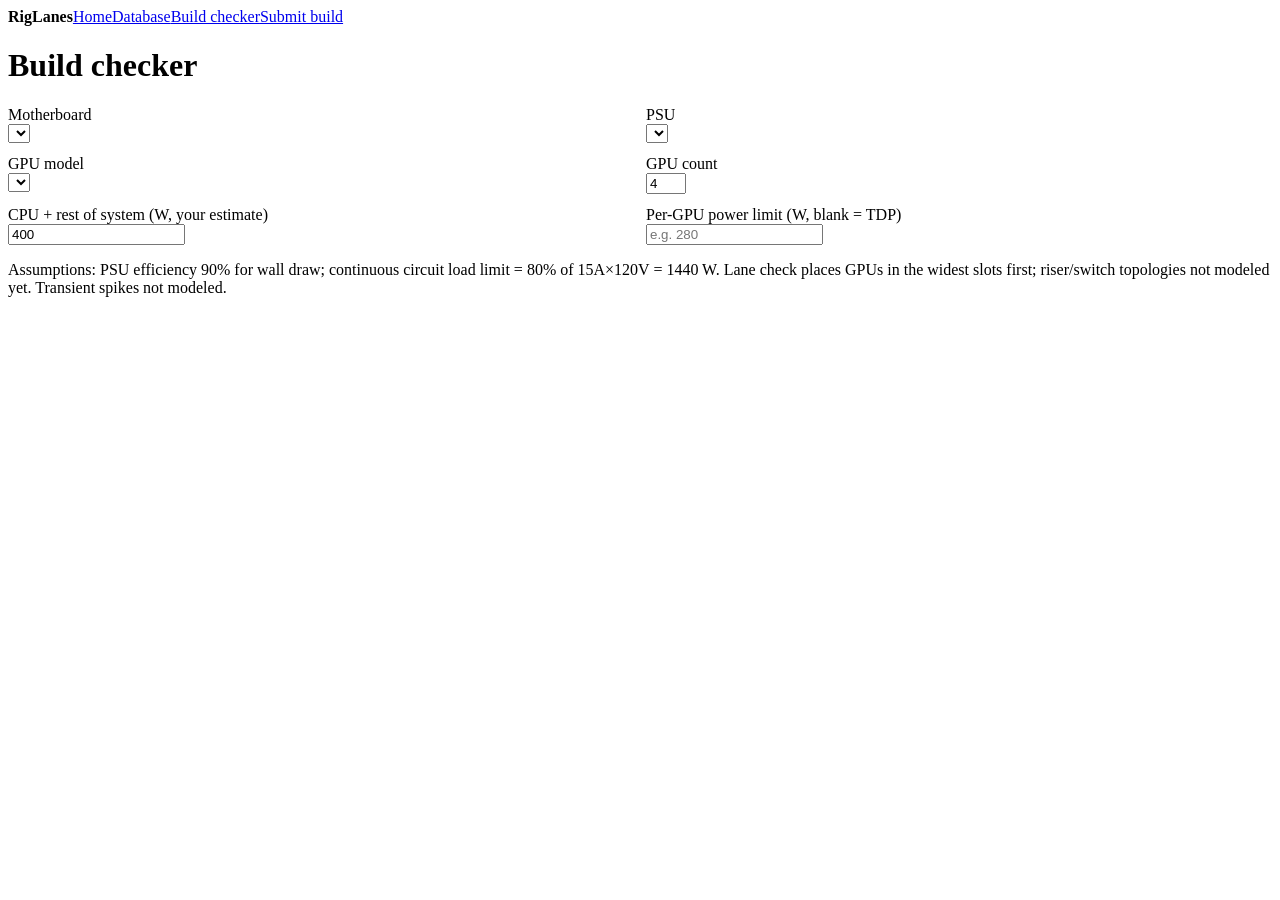
==== checker.html @ 4cade734 "Add RigLanes pages" ====
<!doctype html><html><head><meta charset=utf-8><title>RigLanes · Build checker</title><link rel=stylesheet href=style.css></head><body><nav><b>RigLanes</b><a href="index.html">Home</a><a href="db.html">Database</a><a href="checker.html">Build checker</a><a href="submit.html">Submit build</a></nav><main>
<h1>Build checker</h1><div class=card style="display:grid;grid-template-columns:1fr 1fr;gap:12px">
<label>Motherboard<br><select id=mb></select></label><label>PSU<br><select id=psu></select></label>
<label>GPU model<br><select id=gpu></select></label><label>GPU count<br><input id=n type=number min=1 max=8 value=4></label>
<label>CPU + rest of system (W, your estimate)<br><input id=sys type=number value=400></label><label>Per-GPU power limit (W, blank = TDP)<br><input id=pl type=number placeholder="e.g. 280"></label></div>
<div class=card id=out></div><p class=muted>Assumptions: PSU efficiency 90% for wall draw; continuous circuit load limit = 80% of 15A×120V = 1440 W. Lane check places GPUs in the widest slots first; riser/switch topologies not modeled yet. Transient spikes not modeled.</p></main>
<script src=data/parts.js></script><script>
const $=id=>document.getElementById(id),by=c=>PARTS.filter(p=>p.category==c);
[['mb','motherboard'],['psu','psu'],['gpu','gpu']].forEach(([i,c])=>$(i).innerHTML=by(c).map(p=>'<option value='+p.id+'>'+p.manufacturer+' '+p.name+'</option>').join(''));
function run(){const mb=PARTS.find(p=>p.id==$('mb').value),psu=PARTS.find(p=>p.id==$('psu').value),g=PARTS.find(p=>p.id==$('gpu').value),n=+$('n').value;
 const o=[],cls=(c,t)=>o.push('<p class="'+c+'">'+t+'</p>');
 const slots=[...mb.slots].sort((a,b)=>b.lanes-a.lanes||b.gen-a.gen);
 cls('','<b>Lanes</b>');
 for(let i=0;i<n;i++){const s=slots[i];if(!s)cls('bad','GPU '+(i+1)+': no slot available. Needs bifurcation riser, MCIO/SlimSAS adapter or PCIe switch.');
  else cls(s.lanes>=16?'ok':s.lanes>=8?'warn':'bad','GPU '+(i+1)+' → '+s.label+': Gen'+s.gen+' x'+s.lanes+(s.lanes>=16?'':s.lanes>=8?' (OK for inference; some tensor-parallel all-reduce penalty)':' (lane shortfall: x4 or less)'));}
 const per=(+$('pl').value||g.tdp_w);if(!per){$('out').innerHTML='<p class=warn>'+g.name+' has no verified TDP. Enter a per-GPU power limit.</p>';return;}const gw=per*n,dc=gw+ +$('sys').value,head=psu.wattage-dc,wall=dc/0.9,amps=wall/120;
 cls('','<b>Power</b>');cls(head<0?'bad':head<psu.wattage*0.2?'warn':'ok','DC load ≈ '+dc+' W ('+gw+' W GPUs) on '+psu.wattage+' W PSU → headroom '+head+' W ('+Math.round(head/psu.wattage*100)+'%)');
 cls(psu.input_voltage?'muted':'warn','PSU input: '+(psu.input_voltage||'unverified. Confirm 120V support and 120V wattage rating before relying on this.'));
 cls(wall>1800?'bad':wall>1440?'warn':'ok','Wall draw ≈ '+Math.round(wall)+' W ≈ '+amps.toFixed(1)+' A @120V. 15A circuit: '+(wall>1800?'over breaker rating':wall>1440?'over 80% continuous limit (12 A)':'within 80% continuous limit'));
 cls('muted','PSU GPU connectors: '+(psu.pcie_8pin??'?')+'× 8-pin, '+(psu.pcie_12v_2x6??'?')+'× 12V-2x6. Check these against what your card needs.');
 $('out').innerHTML=o.join('');}
document.querySelectorAll('select,input').forEach(e=>e.oninput=run);$('mb').value='huananzhi-h12d-8d';$('psu').value='corsair-ax1600i';run();</script></body></html>
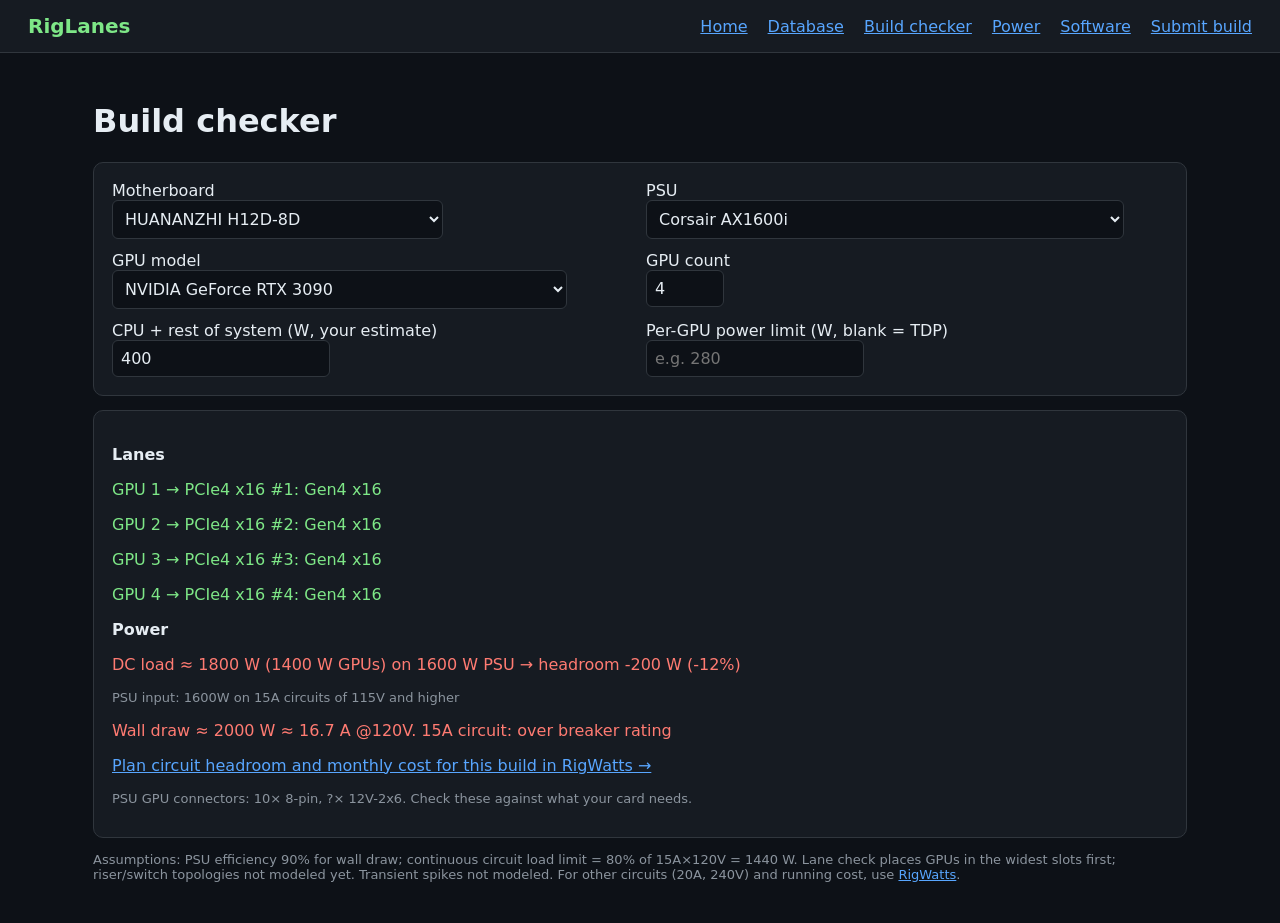
==== commit 087e3f7d: "Add power.html and software.html, nav links, checker integration" ====
--- a/checker.html
+++ b/checker.html
@@ -1,9 +1,9 @@
-<!doctype html><html><head><meta charset=utf-8><title>RigLanes · Build checker</title><link rel=stylesheet href=style.css></head><body><nav><b>RigLanes</b><a href="index.html">Home</a><a href="db.html">Database</a><a href="checker.html">Build checker</a><a href="submit.html">Submit build</a></nav><main>
+<!doctype html><html><head><meta charset=utf-8><title>RigLanes · Build checker</title><link rel=stylesheet href=style.css></head><body><nav><b>RigLanes</b><a href="index.html">Home</a><a href="db.html">Database</a><a href="checker.html">Build checker</a><a href="power.html">Power</a><a href="software.html">Software</a><a href="submit.html">Submit build</a></nav><main>
 <h1>Build checker</h1><div class=card style="display:grid;grid-template-columns:1fr 1fr;gap:12px">
 <label>Motherboard<br><select id=mb></select></label><label>PSU<br><select id=psu></select></label>
 <label>GPU model<br><select id=gpu></select></label><label>GPU count<br><input id=n type=number min=1 max=8 value=4></label>
 <label>CPU + rest of system (W, your estimate)<br><input id=sys type=number value=400></label><label>Per-GPU power limit (W, blank = TDP)<br><input id=pl type=number placeholder="e.g. 280"></label></div>
-<div class=card id=out></div><p class=muted>Assumptions: PSU efficiency 90% for wall draw; continuous circuit load limit = 80% of 15A×120V = 1440 W. Lane check places GPUs in the widest slots first; riser/switch topologies not modeled yet. Transient spikes not modeled.</p></main>
+<div class=card id=out></div><p class=muted>Assumptions: PSU efficiency 90% for wall draw; continuous circuit load limit = 80% of 15A×120V = 1440 W. Lane check places GPUs in the widest slots first; riser/switch topologies not modeled yet. Transient spikes not modeled. For other circuits (20A, 240V) and running cost, use <a href=power.html>RigWatts</a>.</p></main>
 <script src=data/parts.js></script><script>
 const $=id=>document.getElementById(id),by=c=>PARTS.filter(p=>p.category==c);
 [['mb','motherboard'],['psu','psu'],['gpu','gpu']].forEach(([i,c])=>$(i).innerHTML=by(c).map(p=>'<option value='+p.id+'>'+p.manufacturer+' '+p.name+'</option>').join(''));
@@ -17,6 +17,7 @@
  cls('','<b>Power</b>');cls(head<0?'bad':head<psu.wattage*0.2?'warn':'ok','DC load ≈ '+dc+' W ('+gw+' W GPUs) on '+psu.wattage+' W PSU → headroom '+head+' W ('+Math.round(head/psu.wattage*100)+'%)');
  cls(psu.input_voltage?'muted':'warn','PSU input: '+(psu.input_voltage||'unverified. Confirm 120V support and 120V wattage rating before relying on this.'));
  cls(wall>1800?'bad':wall>1440?'warn':'ok','Wall draw ≈ '+Math.round(wall)+' W ≈ '+amps.toFixed(1)+' A @120V. 15A circuit: '+(wall>1800?'over breaker rating':wall>1440?'over 80% continuous limit (12 A)':'within 80% continuous limit'));
+ cls('','<a href="power.html?w='+Math.round(wall)+'">Plan circuit headroom and monthly cost for this build in RigWatts →</a>');
  cls('muted','PSU GPU connectors: '+(psu.pcie_8pin??'?')+'× 8-pin, '+(psu.pcie_12v_2x6??'?')+'× 12V-2x6. Check these against what your card needs.');
  $('out').innerHTML=o.join('');}
 document.querySelectorAll('select,input').forEach(e=>e.oninput=run);$('mb').value='huananzhi-h12d-8d';$('psu').value='corsair-ax1600i';run();</script></body></html>
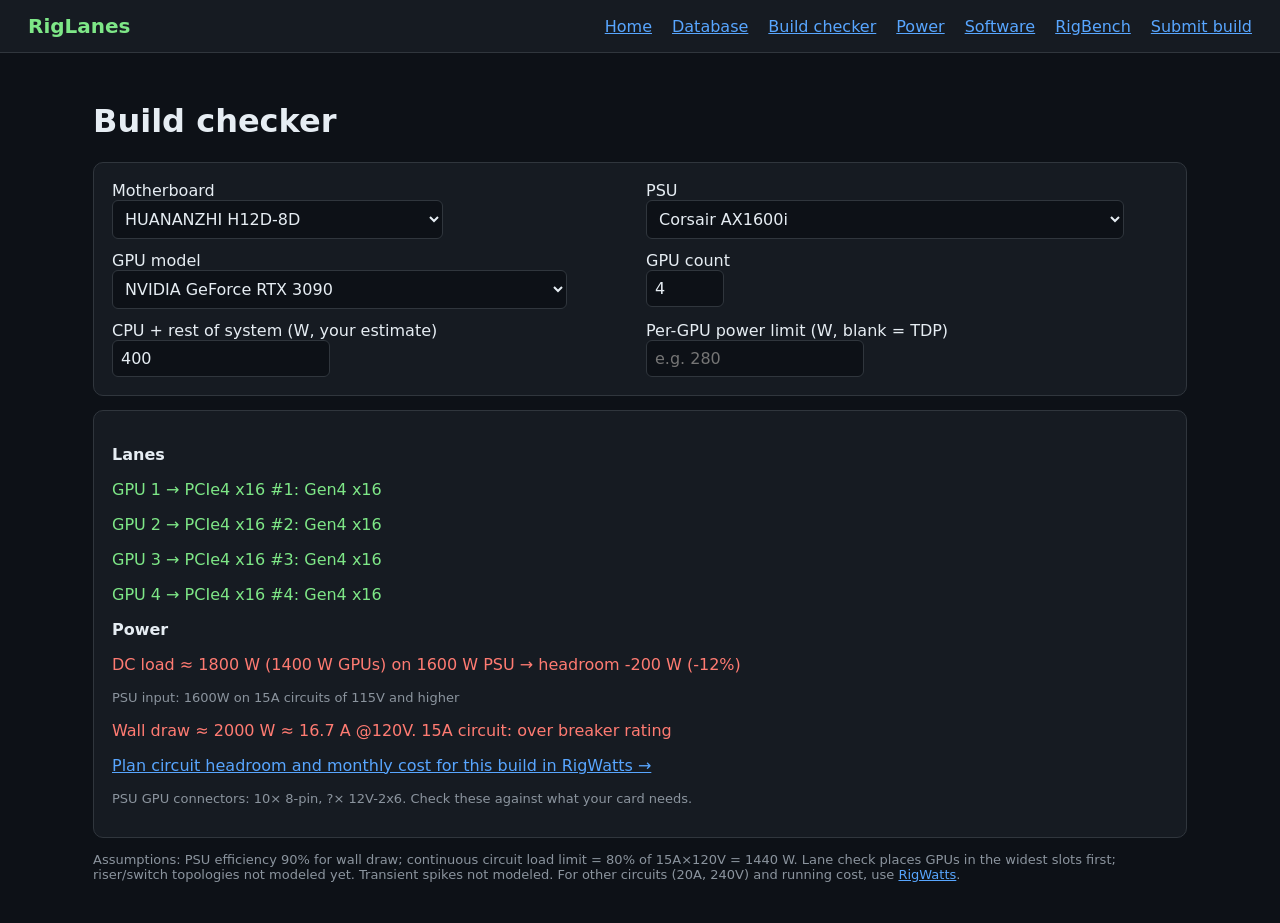
==== commit 229d25fc: "RigBench: catalog page, parts/queue data, test script, docs" ====
--- a/checker.html
+++ b/checker.html
@@ -1,4 +1,4 @@
-<!doctype html><html><head><meta charset=utf-8><title>RigLanes · Build checker</title><link rel=stylesheet href=style.css></head><body><nav><b>RigLanes</b><a href="index.html">Home</a><a href="db.html">Database</a><a href="checker.html">Build checker</a><a href="power.html">Power</a><a href="software.html">Software</a><a href="submit.html">Submit build</a></nav><main>
+<!doctype html><html><head><meta charset=utf-8><title>RigLanes · Build checker</title><link rel=stylesheet href=style.css></head><body><nav><b>RigLanes</b><a href="index.html">Home</a><a href="db.html">Database</a><a href="checker.html">Build checker</a><a href="power.html">Power</a><a href="software.html">Software</a><a href="rigbench.html">RigBench</a><a href="submit.html">Submit build</a></nav><main>
 <h1>Build checker</h1><div class=card style="display:grid;grid-template-columns:1fr 1fr;gap:12px">
 <label>Motherboard<br><select id=mb></select></label><label>PSU<br><select id=psu></select></label>
 <label>GPU model<br><select id=gpu></select></label><label>GPU count<br><input id=n type=number min=1 max=8 value=4></label>
